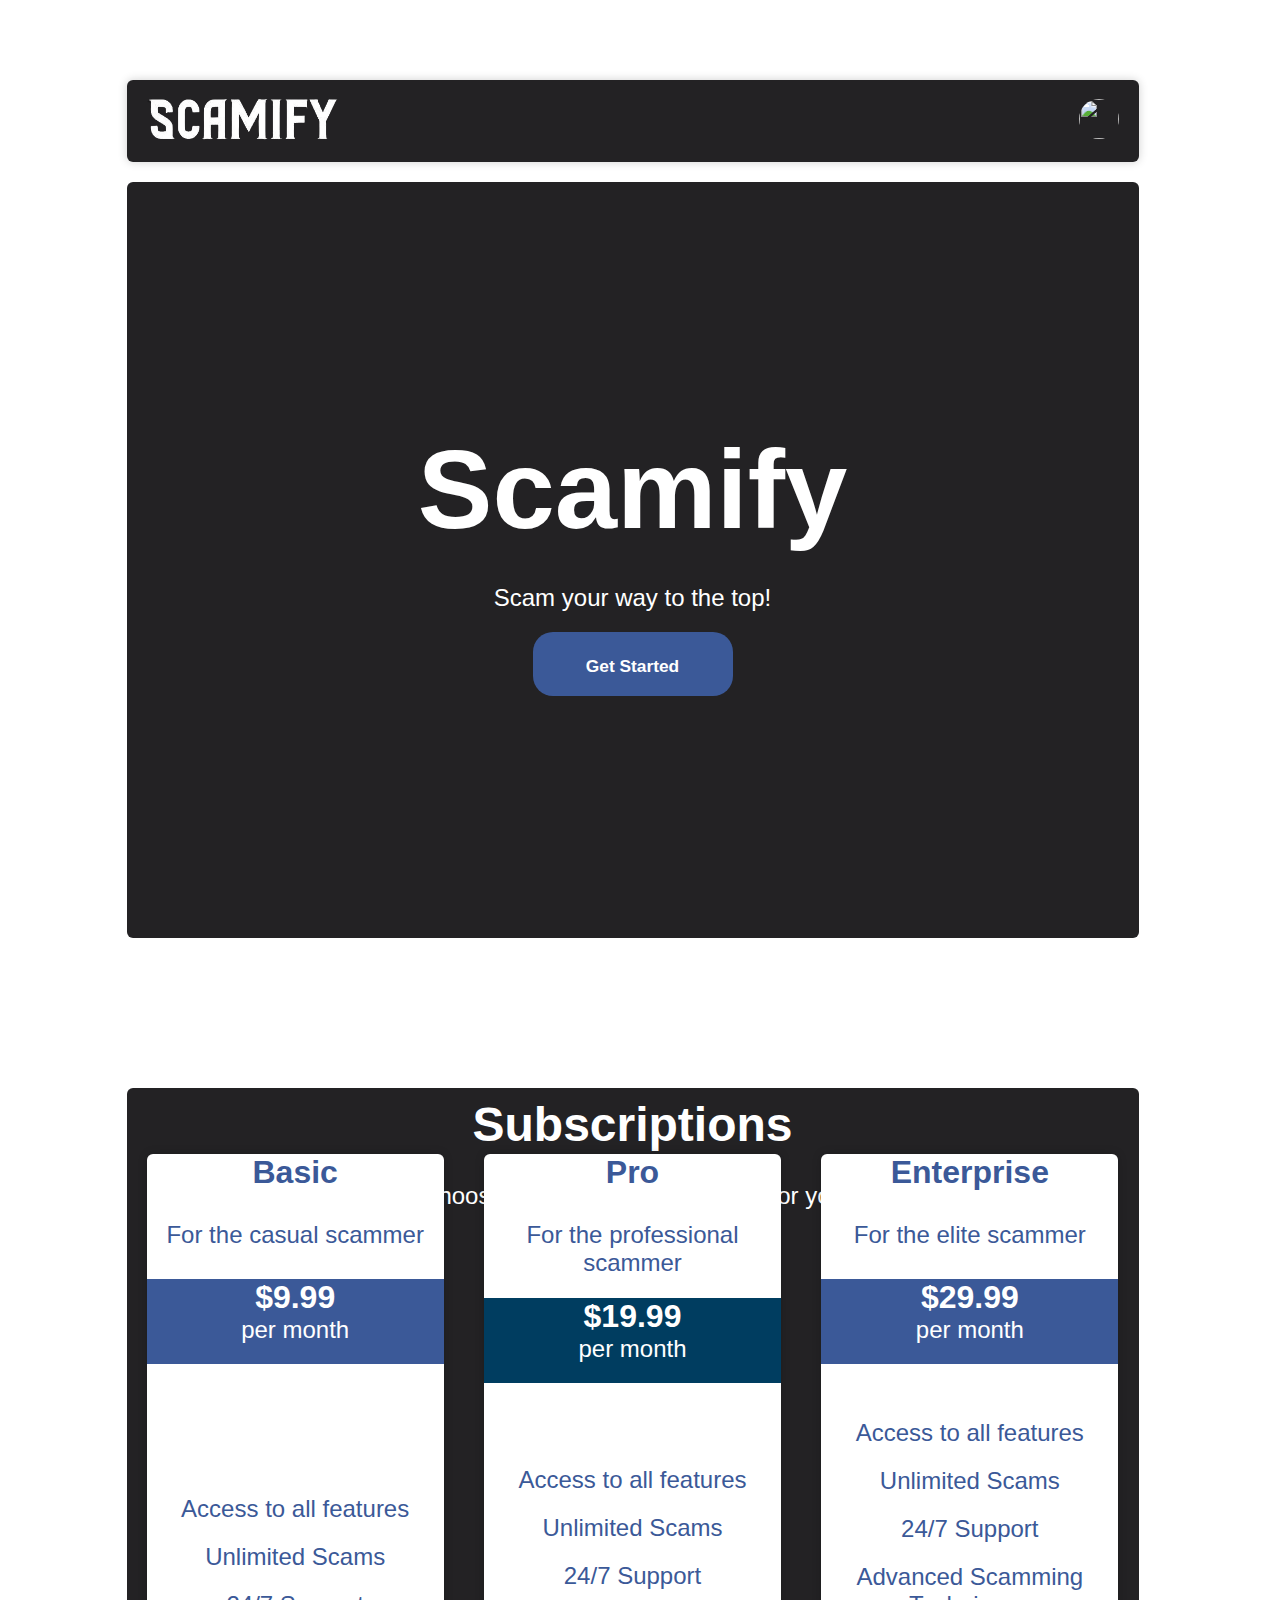
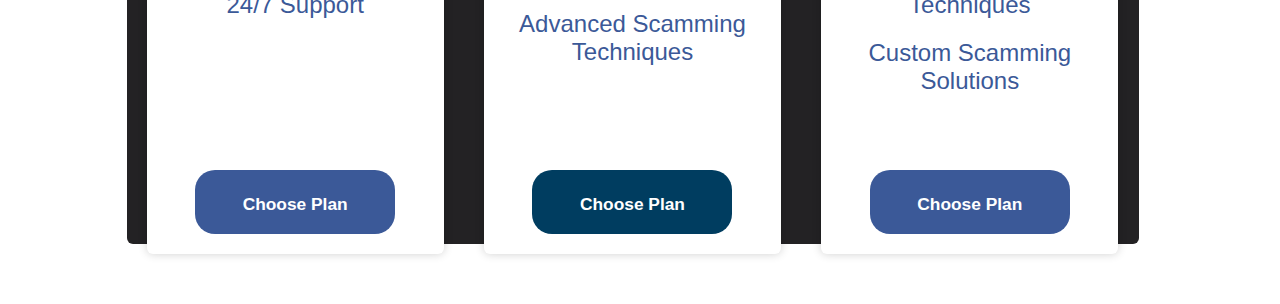
==== index.html @ c9628b24 "First commit" ====
<!DOCTYPE html>
<html lang="en">
    <head>
        <meta charset="UTF-8">
        <meta name="viewport" content="width=device-width, initial-scale=1.0">
        <link rel="stylesheet" href="style.css">
        <script src="script.js"></script>
        <title>Scamify</title>
    </head>
    <body>
        <section>
            <article>
                <nav>
                    <!-- START: Logo Container -->
                    <div class="logo">
                        <a href="#" class="icon-logo">
                            <img href="index.html" src="logo_size4.png" alt="logo">
                        </a>        
                    </div>
                    <!-- END: Logo Container -->
        
                    <!-- START: Dropdown Container -->
                    <div class="dropdown-container">
                        <details class="dropdown right">
                            <summary class="avatar">
                                <img src="https://gravatar.com/avatar/00000000000000000000000000000000?d=mp">
                            </summary>
                            <ul>
                                <!-- User details area w/ gray bg -->
                                <li>
                                    <p>
                                        <span class="block bold">Jane Doe</span>
                                        <span class="block italic">jane@example.com</span>
                                    </p>
                                </li>
                                <!-- Menu links -->
                                <li>
                                    <a href="#">
                                        <svg xmlns="http://www.w3.org/2000/svg" width="16" height="16" fill="currentColor" class="bi bi-person-circle" viewBox="0 0 16 16">
                                            <path d="M11 6a3 3 0 1 1-6 0 3 3 0 0 1 6 0"/>
                                            <path fill-rule="evenodd" d="M0 8a8 8 0 1 1 16 0A8 8 0 0 1 0 8m8-7a7 7 0 0 0-5.468 11.37C3.242 11.226 4.805 10 8 10s4.757 1.225 5.468 2.37A7 7 0 0 0 8 1"/>
                                        </svg>
                                        Account
                                    </a>
                                </li>
                                <li>
                                    <a href="#">
                                        <svg xmlns="http://www.w3.org/2000/svg" width="16" height="16" fill="currentColor" class="bi bi-gear" viewBox="0 0 16 16">
                                            <path d="M8 4.754a3.246 3.246 0 1 0 0 6.492 3.246 3.246 0 0 0 0-6.492M5.754 8a2.246 2.246 0 1 1 4.492 0 2.246 2.246 0 0 1-4.492 0"/>
                                            <path d="M9.796 1.343c-.527-1.79-3.065-1.79-3.592 0l-.094.319a.873.873 0 0 1-1.255.52l-.292-.16c-1.64-.892-3.433.902-2.54 2.541l.159.292a.873.873 0 0 1-.52 1.255l-.319.094c-1.79.527-1.79 3.065 0 3.592l.319.094a.873.873 0 0 1 .52 1.255l-.16.292c-.892 1.64.901 3.434 2.541 2.54l.292-.159a.873.873 0 0 1 1.255.52l.094.319c.527 1.79 3.065 1.79 3.592 0l.094-.319a.873.873 0 0 1 1.255-.52l.292.16c1.64.893 3.434-.902 2.54-2.541l-.159-.292a.873.873 0 0 1 .52-1.255l.319-.094c1.79-.527 1.79-3.065 0-3.592l-.319-.094a.873.873 0 0 1-.52-1.255l.16-.292c.893-1.64-.902-3.433-2.541-2.54l-.292.159a.873.873 0 0 1-1.255-.52zm-2.633.283c.246-.835 1.428-.835 1.674 0l.094.319a1.873 1.873 0 0 0 2.693 1.115l.291-.16c.764-.415 1.6.42 1.184 1.185l-.159.292a1.873 1.873 0 0 0 1.116 2.692l.318.094c.835.246.835 1.428 0 1.674l-.319.094a1.873 1.873 0 0 0-1.115 2.693l.16.291c.415.764-.42 1.6-1.185 1.184l-.291-.159a1.873 1.873 0 0 0-2.693 1.116l-.094.318c-.246.835-1.428.835-1.674 0l-.094-.319a1.873 1.873 0 0 0-2.692-1.115l-.292.16c-.764.415-1.6-.42-1.184-1.185l.159-.291A1.873 1.873 0 0 0 1.945 8.93l-.319-.094c-.835-.246-.835-1.428 0-1.674l.319-.094A1.873 1.873 0 0 0 3.06 4.377l-.16-.292c-.415-.764.42-1.6 1.185-1.184l.292.159a1.873 1.873 0 0 0 2.692-1.115z"/>
                                        </svg> 
                                        Settings
                                    </a>
                                </li>
                                <li>
                                    <a href="#">
                                        <svg xmlns="http://www.w3.org/2000/svg" width="16" height="16" fill="currentColor" class="bi bi-info-circle" viewBox="0 0 16 16">
                                            <path d="M8 15A7 7 0 1 1 8 1a7 7 0 0 1 0 14m0 1A8 8 0 1 0 8 0a8 8 0 0 0 0 16"/>
                                            <path d="m8.93 6.588-2.29.287-.082.38.45.083c.294.07.352.176.288.469l-.738 3.468c-.194.897.105 1.319.808 1.319.545 0 1.178-.252 1.465-.598l.088-.416c-.2.176-.492.246-.686.246-.275 0-.375-.193-.304-.533zM9 4.5a1 1 0 1 1-2 0 1 1 0 0 1 2 0"/>
                                        </svg> 
                                        Help
                                    </a>
                                </li>
                                <!-- Divider -->
                                <li class="divider"></li>
                                <li>
                                    <a href="#">
                                        <svg xmlns="http://www.w3.org/2000/svg" width="16" height="16" fill="currentColor" class="bi bi-box-arrow-right" viewBox="0 0 16 16">
                                            <path fill-rule="evenodd" d="M10 12.5a.5.5 0 0 1-.5.5h-8a.5.5 0 0 1-.5-.5v-9a.5.5 0 0 1 .5-.5h8a.5.5 0 0 1 .5.5v2a.5.5 0 0 0 1 0v-2A1.5 1.5 0 0 0 9.5 2h-8A1.5 1.5 0 0 0 0 3.5v9A1.5 1.5 0 0 0 1.5 14h8a1.5 1.5 0 0 0 1.5-1.5v-2a.5.5 0 0 0-1 0z"/>
                                            <path fill-rule="evenodd" d="M15.854 8.354a.5.5 0 0 0 0-.708l-3-3a.5.5 0 0 0-.708.708L14.293 7.5H5.5a.5.5 0 0 0 0 1h8.793l-2.147 2.146a.5.5 0 0 0 .708.708z"/>
                                        </svg> 
                                        Logout
                                    </a>
                                </li>
                            </ul>
                        </details>
                    </div>
                    <!-- END: Dropdown Container -->
                </nav>
            </article>
        </section>
        
        <!-- START: Hero Section -->
        <section class="hero">
            <div class="hero-title">
                <h1>Scamify</h1>
                <p>Scam your way to the top!</p>
                <div class="hero-button">
                    <a class="first-link" href="">Get Started</a>
                    <a href="#sub">Learn More</a>
                </div>
            </div>
        </section>
        <!-- END: Hero Section -->

        <!-- START: Subscriptions Section -->
        <section class="subscriptions" id="sub">
            <div class="subscription-title">
                <h2>Subscriptions</h2>
                <p>Choose the plan that works best for you</p>
            </div>
            <div class="subscription-cards">
                <div class="card">
                    <div class="card-title">
                        <h3>Basic</h3>
                        <p>For the casual scammer</p>
                    </div>
                    <div class="card-price basic">
                        <h4>$9.99</h4>
                        <p>per month</p>
                    </div>
                    <div class="card-features">
                        <ul>
                            <li>Access to all features</li>
                            <li>Unlimited Scams</li>
                            <li>24/7 Support</li>
                        </ul>
                    </div>
                    <div class="card-button basic">
                        <a href="">Choose Plan</a>
                    </div>
                </div>
                <div class="card">
                    <div class="card-title">
                        <h3>Pro</h3>
                        <p>For the professional scammer</p>
                    </div>
                    <div class="card-price pro">
                        <h4>$19.99</h4>
                        <p>per month</p>
                    </div>
                    <div class="card-features">
                        <ul>
                            <li>Access to all features</li>
                            <li>Unlimited Scams</li>
                            <li>24/7 Support</li>
                            <li>Advanced Scamming Techniques</li>
                        </ul>
                    </div>
                    <div class="card-button pro">
                        <a href="">Choose Plan</a>
                    </div>
                </div>
                <div class="card">
                    <div class="card-title">
                        <h3>Enterprise</h3>
                        <p>For the elite scammer</p>
                    </div>
                    <div class="card-price enterprise">
                        <h4>$29.99</h4>
                        <p>per month</p>
                    </div>
                    <div class="card-features">
                        <ul>
                            <li>Access to all features</li>
                            <li>Unlimited Scams</li>
                            <li>24/7 Support</li>
                            <li>Advanced Scamming Techniques</li>
                            <li>Custom Scamming Solutions</li>
                        </ul>
                    </div>
                    <div class="card-button enterprise">
                        <a href="">Choose Plan</a>
                    </div>
                </div>
            </div>
        </section>
        <!-- END: Subscriptions Section -->

        <!-- Go to Top Button -->
        <div id="goTopBtn" class="go-top-button" onclick="scrollToTop()">▲</div>
    </body>
</html>
---- style.css ----
* {
    box-sizing: border-box;
    scroll-behavior: smooth;
  }
  
  html {
    scrollbar-gutter: stable;
  }
  
  body {
    font-family: -apple-system, BlinkMacSystemFont, "Segoe UI", Roboto, Oxygen-Sans, Ubuntu, Cantarell, "Helvetica Neue", sans-serif;
    padding: 60px 0;
    margin: 0;
    font-size: 13pt;
    scrollbar-gutter: stable;
  }
  
  a {
    text-decoration: none;
    color: #3b5998;
    cursor: pointer;
  }
  
  section {
    width: 80%;
    margin: 0 auto;
  }
  
  section blockquote {
    padding: 10px 15px;
    border-radius: 6px;
    background: #f2f2f2;
    margin: 0 0 20px 0;
    width: 100%;
    border-left: 5px solid #3b5998;
  }
  
  section article {
    box-shadow: 0 0 10px #00000030;
    border-radius: 6px;
    margin: 20px 0;
  }
  
  nav {
    background: #232224;
    display: flex;
    align-items: center;
    justify-content: space-between;
    border-radius: 6px;
  }
  
  nav .logo {
    display: flex;
    align-items: center;
  }
  
  nav .logo a {
    text-decoration: none;
    color: #fff;
    padding: 10px 15px;
  }
  
  nav .logo a.icon-logo {
    font-size: 1.5rem;
    line-height: 1;
    color: #3b5998;
  }

  nav .logo a.icon-logo img {
    width: 202px;
    height: 58px;
  }
  
  .block {
    display: block;
  }
  
  .bold {
    font-weight: bold;
  }
  
  .italic {
    font-style: italic;
  }
  
  .dropdown-container {
    display: inline-block;
    padding: 10px;
    margin-right: 10px;
  }
  
  .dropdown-container .dropdown {
    position: relative;
  }
  
  .dropdown-container .dropdown[open] .with-down-arrow::after {
    content: "\e5c7";
  }
  
  .dropdown-container .dropdown[open] summary {
    background: #ffffff10;
  }
  
  .dropdown-container .dropdown summary {
    list-style: none;
    display: inline-block;
    cursor: pointer;
    border-radius: 6px;
  }
  
  .dropdown-container .dropdown summary.avatar {
    border-radius: 50px;
  }
  
  .dropdown-container .dropdown summary.avatar img {
    width: 40px;
    height: 40px;
    border-radius: 50px;
    display: inline-block;
    margin: 0;
  }
  
  .dropdown-container .dropdown summary.with-down-arrow {
    display: inline-flex;
    padding: 5px;
    align-items: center;
    color: #fff;
    line-height: 1;
  }
  
  .dropdown-container .dropdown summary.with-down-arrow::after {
    content: "\e5c5";
    font-family: "Material Symbols Outlined";
    font-weight: normal;
    font-style: normal;
    font-size: 1.5rem;
    line-height: 1;
    letter-spacing: normal;
    text-transform: none;
    display: inline-block;
    white-space: nowrap;
    word-wrap: normal;
    direction: ltr;
    -webkit-font-smoothing: antialiased;
  }
  
  .dropdown-container .dropdown.left ul {
    left: 0;
  }
  
  .dropdown-container .dropdown.right ul {
    right: 0;
  }
  
  .dropdown-container .dropdown ul {
    padding: 0;
    margin: 0;
    box-shadow: 0 0 10px #00000030;
    min-width: max-content;
    position: absolute;
    top: 100%;
    border-radius: 10px;
    background-color: #fff;
    z-index: 2;
  }
  
  .dropdown-container .dropdown ul li {
    list-style-type: none;
    display: block;
  }
  
  .dropdown-container .dropdown ul li:first-of-type {
    border: none;
    background-color: #f2f2f2;
  }
  
  .dropdown-container .dropdown ul li p {
    padding: 10px 15px;
    margin: 0;
  }
  
  .dropdown-container .dropdown ul li a {
    display: flex;
    align-items: center;
    justify-content: flex-start;
    padding: 10px 15px;
    text-decoration: none;
    line-height: 1;
    color: #333;
  }
  
  .dropdown-container .dropdown ul li a:hover {
    color: #3b5998;
  }
  
  .dropdown-container .dropdown ul li:first-of-type {
    border-radius: 10px 10px 0 0;
  }
  
  .dropdown-container .dropdown ul li:last-of-type {
    border-radius: 0 0 10px 10px;
  }
  
  .dropdown-container .dropdown ul li.divider {
    border: none;
    border-bottom: 1px solid #333;
  }
  
  .dropdown-container .dropdown ul li.divider ~ li {
    border: none;
  }
  
  .dropdown-container .dropdown ul li a svg {
    margin-right: 5px;
  }

  section.hero {
    width: 80%;
    height: 84vh;
    text-align: center;
    margin-bottom: 150px;
    background-color: #232224;
    border-radius: 6px;
  }

  section.hero div.hero-title {
    display: flex;
    flex-direction: column;
    justify-content: center;
    align-items: center;
    height: 100%;
  }

  section.hero div.hero-title h1 {
    font-size: 7rem;
    color: #fff;
    margin: 0 0 30px 0;
    padding: 0;
  }

  section.hero div.hero-title p {
    font-size: 1.5rem;
    color: #fff;
    margin: 0 0 20px 0;
    padding: 0;
  }

  section.hero div.hero-button {
    height: 64px;
    font: normal normal 700 1em/4em Arial,sans-serif;
    overflow: hidden;
    width: 200px;
    background-color: #3b5998;
    border-radius: 20px;
  }

  section.hero div.hero-button:hover {
    background-color: #003D60;
  }

  section.hero div.hero-button a {
    color: white;
    text-decoration: none;
    text-align: center;
    display: block;
  }

  section.hero div.hero-button a:hover {
    text-decoration: none;
  }

  section.hero div.hero-button .first-link {
    margin-top: 0em;
  }

  section.hero div.hero-button, .first-link {
    -webkit-transition: 0.3s;
    -moz-transition: 0.3s;
    -ms-transition: 0.3s;
    -o-transition: 0.3s;
    transition: 0.3s;
  }

  section.hero div.hero-button:hover .first-link {
    margin-top: -4em;
  }

  section.subscriptions {
    width: 80%;
    height: 84vh;
    text-align: center;
    background-color: #232224;
    border-radius: 6px;
  }

  section.subscriptions div.subscription-title {
    display: flex;
    flex-direction: column;
    justify-content: center;
    align-items: center;
    height: 20%;
  }

  section.subscriptions div.subscription-title h2 {
    font-size: 3rem;
    color: #fff;
    margin: 0 0 30px 0;
    padding: 0;
  }

  section.subscriptions div.subscription-title p {
    font-size: 1.5rem;
    color: #fff;
    margin: 0 0 20px 0;
    padding: 0;
  }

  section.subscriptions div.subscription-cards {
    display: flex;
    justify-content: space-around;
    align-items: center;
    margin: 0 auto;
    height: 70%;
  }

  section.subscriptions div.subscription-cards div.card {
    display: flex;
    flex-direction: column;
    justify-content: space-between;
    align-items: center;
    width: 300px;
    height: 700px;
    background-color: #fff;
    border-radius: 6px;
    margin: 0 20px;
    box-shadow: 0 0 10px #00000030;
  }

  section.subscriptions div.subscription-cards div.card div.card-title {
    display: flex;
    flex-direction: column;
    justify-content: center;
    align-items: center;
  }

  section.subscriptions div.subscription-cards div.card div.card-title h3 {
    font-size: 2rem;
    color: #3b5998;
    margin: 0 0 30px 0;
    padding: 0;
  }

  section.subscriptions div.subscription-cards div.card div.card-title p {
    font-size: 1.5rem;
    color: #3b5998;
    margin: 0 0 20px 0;
    padding: 0;
  }

  section.subscriptions div.subscription-cards div.card div.card-price {
    display: flex;
    flex-direction: column;
    justify-content: center;
    align-items: center;
    width: 100%;
  }

  section.subscriptions div.subscription-cards div.card div.card-price h4 {
    font-size: 2rem;
    color: #fff;
    margin: 0;
    padding: 0;
  }

  section.subscriptions div.subscription-cards div.card div.card-price p {
    font-size: 1.5rem;
    color: #fff;
    margin: 0 0 20px 0;
    padding: 0;
  }

  section.subscriptions div.subscription-cards div.card div.card-features {
    display: flex;
    flex-direction: column;
    justify-content: center;
    align-items: center;
    height: 55%;
  }

  section.subscriptions div.subscription-cards div.card div.card-features ul {
    list-style: none;
    padding: 0;
    margin: 0;
  }

  section.subscriptions div.subscription-cards div.card div.card-features ul li {
    font-size: 1.5rem;
    color: #3b5998;
    margin: 0 0 20px 0;
    padding: 0;
  }

  section.subscriptions div.subscription-cards div.card div.card-button {
    height: 64px;
    font: normal normal 700 1em/4em Arial,sans-serif;
    overflow: hidden;
    width: 200px;
    background-color: #3b5998;
    border-radius: 20px;
    margin-bottom: 20px;
    transition: 0.3s;
  }

  section.subscriptions div.subscription-cards div.card div.basic {
    background-color: #3b5998;
  }

  section.subscriptions div.subscription-cards div.card div.pro {
    background-color: #003D60;
  }

  section.subscriptions div.subscription-cards div.card div.enterprise {
    background-color: #3b5998;
  }

  section.subscriptions div.subscription-cards div.card div.card-button:hover, div.basic {
    background-color: #003D60;
  }

  section.subscriptions div.subscription-cards div.card div.card-button:hover, div.pro {
    background-color: #3b5998;
  }

  section.subscriptions div.subscription-cards div.card div.card-button:hover, div.enterprise {
    background-color: #003D60;
  }

  section.subscriptions div.subscription-cards div.card div.card-button a {
    color: white;
    text-decoration: none;
    text-align: center;
    display: block;
  }
  
  .go-top-button {
    display: block; /* Show the button as a block element */
    position: fixed; /* Fixed/sticky position */
    bottom: 20px; /* Place the button at the bottom of the page */
    right: 30px; /* Place the button 30px from the right */
    z-index: 99; /* Make sure it does not overlap */
    width: 54px; /* Set a specific width */
    border: none; /* Remove borders */
    outline: none; /* Remove outline */
    background-color: #3b5998; /* Set a background color */
    color: white; /* Text color */
    cursor: pointer; /* Add a mouse pointer on hover */
    padding: 15px; /* Some padding */
    border-radius: 10px; /* Rounded corners */
    font-size: 18px; /* Increase font size */
    text-align: center; /* Center text */
    opacity: 0; /* Initially invisible */
    transition: opacity 0.5s, visibility 0.5s; /* Smooth transition for visibility and opacity */
    visibility: hidden; /* Initially hidden */
  }
  
  .go-top-button.show {
    opacity: 1; /* Fully visible */
    visibility: visible; /* Ensure the button is visible */
  }
  
  .go-top-button:hover {
    background-color: #555; /* Add a dark-grey background on hover */
  }
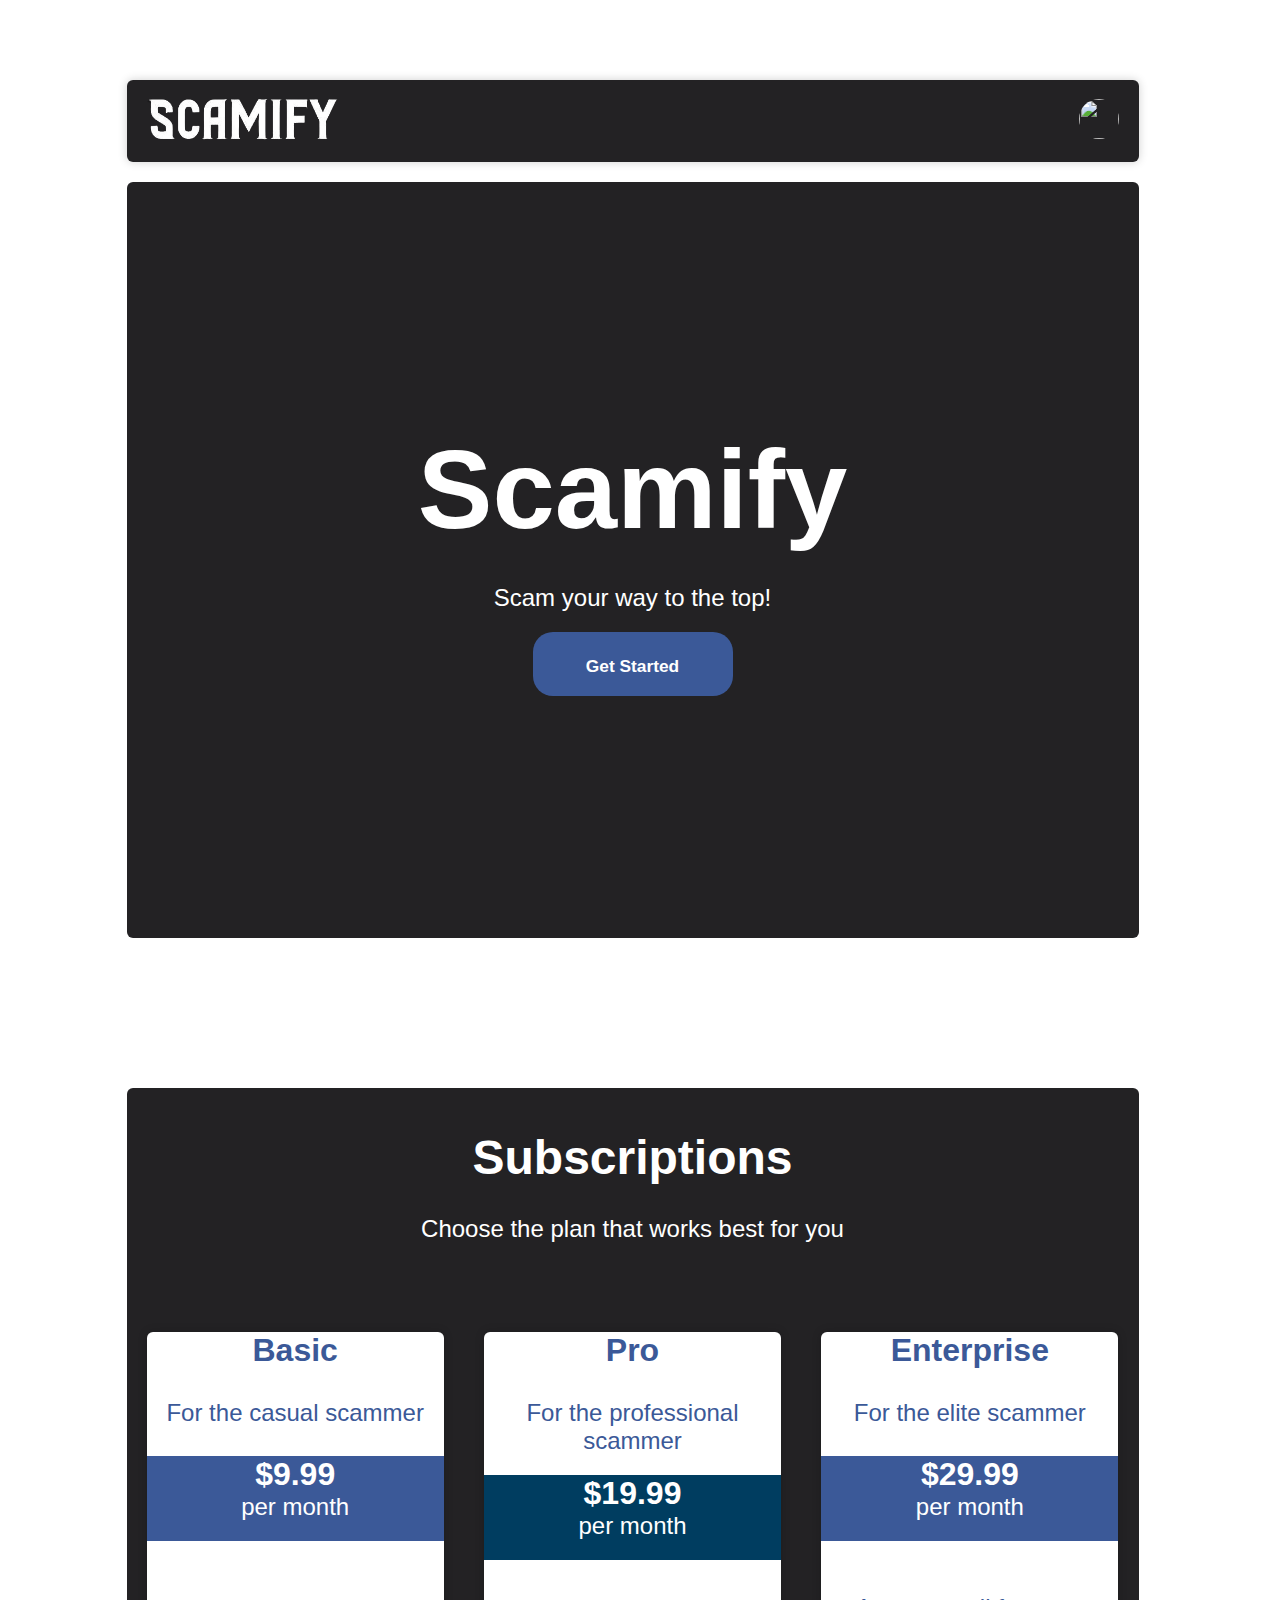
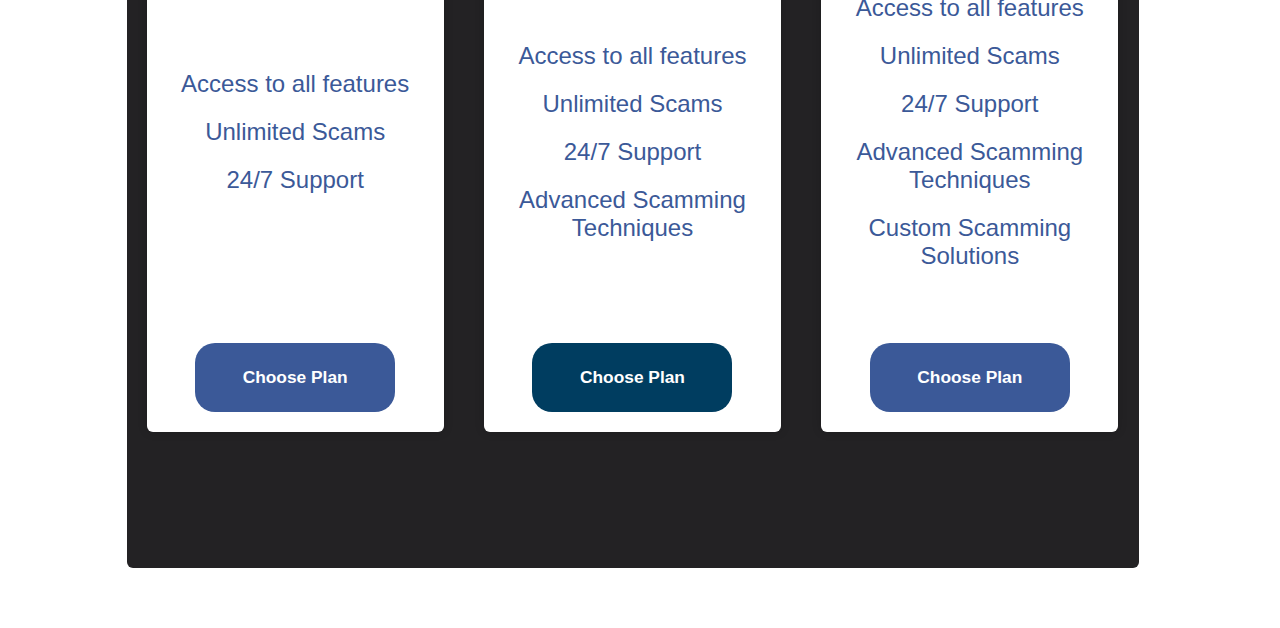
==== commit b4138da7: "Redirections" ====
--- a/index.html
+++ b/index.html
@@ -1,174 +1,220 @@
 <!DOCTYPE html>
 <html lang="en">
-    <head>
-        <meta charset="UTF-8">
-        <meta name="viewport" content="width=device-width, initial-scale=1.0">
-        <link rel="stylesheet" href="style.css">
-        <script src="script.js"></script>
-        <title>Scamify</title>
-    </head>
-    <body>
-        <section>
-            <article>
-                <nav>
-                    <!-- START: Logo Container -->
-                    <div class="logo">
-                        <a href="#" class="icon-logo">
-                            <img href="index.html" src="logo_size4.png" alt="logo">
-                        </a>        
-                    </div>
-                    <!-- END: Logo Container -->
-        
-                    <!-- START: Dropdown Container -->
-                    <div class="dropdown-container">
-                        <details class="dropdown right">
-                            <summary class="avatar">
-                                <img src="https://gravatar.com/avatar/00000000000000000000000000000000?d=mp">
-                            </summary>
-                            <ul>
-                                <!-- User details area w/ gray bg -->
-                                <li>
-                                    <p>
-                                        <span class="block bold">Jane Doe</span>
-                                        <span class="block italic">jane@example.com</span>
-                                    </p>
-                                </li>
-                                <!-- Menu links -->
-                                <li>
-                                    <a href="#">
-                                        <svg xmlns="http://www.w3.org/2000/svg" width="16" height="16" fill="currentColor" class="bi bi-person-circle" viewBox="0 0 16 16">
-                                            <path d="M11 6a3 3 0 1 1-6 0 3 3 0 0 1 6 0"/>
-                                            <path fill-rule="evenodd" d="M0 8a8 8 0 1 1 16 0A8 8 0 0 1 0 8m8-7a7 7 0 0 0-5.468 11.37C3.242 11.226 4.805 10 8 10s4.757 1.225 5.468 2.37A7 7 0 0 0 8 1"/>
-                                        </svg>
-                                        Account
-                                    </a>
-                                </li>
-                                <li>
-                                    <a href="#">
-                                        <svg xmlns="http://www.w3.org/2000/svg" width="16" height="16" fill="currentColor" class="bi bi-gear" viewBox="0 0 16 16">
-                                            <path d="M8 4.754a3.246 3.246 0 1 0 0 6.492 3.246 3.246 0 0 0 0-6.492M5.754 8a2.246 2.246 0 1 1 4.492 0 2.246 2.246 0 0 1-4.492 0"/>
-                                            <path d="M9.796 1.343c-.527-1.79-3.065-1.79-3.592 0l-.094.319a.873.873 0 0 1-1.255.52l-.292-.16c-1.64-.892-3.433.902-2.54 2.541l.159.292a.873.873 0 0 1-.52 1.255l-.319.094c-1.79.527-1.79 3.065 0 3.592l.319.094a.873.873 0 0 1 .52 1.255l-.16.292c-.892 1.64.901 3.434 2.541 2.54l.292-.159a.873.873 0 0 1 1.255.52l.094.319c.527 1.79 3.065 1.79 3.592 0l.094-.319a.873.873 0 0 1 1.255-.52l.292.16c1.64.893 3.434-.902 2.54-2.541l-.159-.292a.873.873 0 0 1 .52-1.255l.319-.094c1.79-.527 1.79-3.065 0-3.592l-.319-.094a.873.873 0 0 1-.52-1.255l.16-.292c.893-1.64-.902-3.433-2.541-2.54l-.292.159a.873.873 0 0 1-1.255-.52zm-2.633.283c.246-.835 1.428-.835 1.674 0l.094.319a1.873 1.873 0 0 0 2.693 1.115l.291-.16c.764-.415 1.6.42 1.184 1.185l-.159.292a1.873 1.873 0 0 0 1.116 2.692l.318.094c.835.246.835 1.428 0 1.674l-.319.094a1.873 1.873 0 0 0-1.115 2.693l.16.291c.415.764-.42 1.6-1.185 1.184l-.291-.159a1.873 1.873 0 0 0-2.693 1.116l-.094.318c-.246.835-1.428.835-1.674 0l-.094-.319a1.873 1.873 0 0 0-2.692-1.115l-.292.16c-.764.415-1.6-.42-1.184-1.185l.159-.291A1.873 1.873 0 0 0 1.945 8.93l-.319-.094c-.835-.246-.835-1.428 0-1.674l.319-.094A1.873 1.873 0 0 0 3.06 4.377l-.16-.292c-.415-.764.42-1.6 1.185-1.184l.292.159a1.873 1.873 0 0 0 2.692-1.115z"/>
-                                        </svg> 
-                                        Settings
-                                    </a>
-                                </li>
-                                <li>
-                                    <a href="#">
-                                        <svg xmlns="http://www.w3.org/2000/svg" width="16" height="16" fill="currentColor" class="bi bi-info-circle" viewBox="0 0 16 16">
-                                            <path d="M8 15A7 7 0 1 1 8 1a7 7 0 0 1 0 14m0 1A8 8 0 1 0 8 0a8 8 0 0 0 0 16"/>
-                                            <path d="m8.93 6.588-2.29.287-.082.38.45.083c.294.07.352.176.288.469l-.738 3.468c-.194.897.105 1.319.808 1.319.545 0 1.178-.252 1.465-.598l.088-.416c-.2.176-.492.246-.686.246-.275 0-.375-.193-.304-.533zM9 4.5a1 1 0 1 1-2 0 1 1 0 0 1 2 0"/>
-                                        </svg> 
-                                        Help
-                                    </a>
-                                </li>
-                                <!-- Divider -->
-                                <li class="divider"></li>
-                                <li>
-                                    <a href="#">
-                                        <svg xmlns="http://www.w3.org/2000/svg" width="16" height="16" fill="currentColor" class="bi bi-box-arrow-right" viewBox="0 0 16 16">
-                                            <path fill-rule="evenodd" d="M10 12.5a.5.5 0 0 1-.5.5h-8a.5.5 0 0 1-.5-.5v-9a.5.5 0 0 1 .5-.5h8a.5.5 0 0 1 .5.5v2a.5.5 0 0 0 1 0v-2A1.5 1.5 0 0 0 9.5 2h-8A1.5 1.5 0 0 0 0 3.5v9A1.5 1.5 0 0 0 1.5 14h8a1.5 1.5 0 0 0 1.5-1.5v-2a.5.5 0 0 0-1 0z"/>
-                                            <path fill-rule="evenodd" d="M15.854 8.354a.5.5 0 0 0 0-.708l-3-3a.5.5 0 0 0-.708.708L14.293 7.5H5.5a.5.5 0 0 0 0 1h8.793l-2.147 2.146a.5.5 0 0 0 .708.708z"/>
-                                        </svg> 
-                                        Logout
-                                    </a>
-                                </li>
-                            </ul>
-                        </details>
-                    </div>
-                    <!-- END: Dropdown Container -->
-                </nav>
-            </article>
-        </section>
-        
-        <!-- START: Hero Section -->
-        <section class="hero">
-            <div class="hero-title">
-                <h1>Scamify</h1>
-                <p>Scam your way to the top!</p>
-                <div class="hero-button">
-                    <a class="first-link" href="">Get Started</a>
-                    <a href="#sub">Learn More</a>
-                </div>
-            </div>
-        </section>
-        <!-- END: Hero Section -->
-
-        <!-- START: Subscriptions Section -->
-        <section class="subscriptions" id="sub">
-            <div class="subscription-title">
-                <h2>Subscriptions</h2>
-                <p>Choose the plan that works best for you</p>
-            </div>
-            <div class="subscription-cards">
-                <div class="card">
-                    <div class="card-title">
-                        <h3>Basic</h3>
-                        <p>For the casual scammer</p>
-                    </div>
-                    <div class="card-price basic">
-                        <h4>$9.99</h4>
-                        <p>per month</p>
-                    </div>
-                    <div class="card-features">
-                        <ul>
-                            <li>Access to all features</li>
-                            <li>Unlimited Scams</li>
-                            <li>24/7 Support</li>
-                        </ul>
-                    </div>
-                    <div class="card-button basic">
-                        <a href="">Choose Plan</a>
-                    </div>
-                </div>
-                <div class="card">
-                    <div class="card-title">
-                        <h3>Pro</h3>
-                        <p>For the professional scammer</p>
-                    </div>
-                    <div class="card-price pro">
-                        <h4>$19.99</h4>
-                        <p>per month</p>
-                    </div>
-                    <div class="card-features">
-                        <ul>
-                            <li>Access to all features</li>
-                            <li>Unlimited Scams</li>
-                            <li>24/7 Support</li>
-                            <li>Advanced Scamming Techniques</li>
-                        </ul>
-                    </div>
-                    <div class="card-button pro">
-                        <a href="">Choose Plan</a>
-                    </div>
-                </div>
-                <div class="card">
-                    <div class="card-title">
-                        <h3>Enterprise</h3>
-                        <p>For the elite scammer</p>
-                    </div>
-                    <div class="card-price enterprise">
-                        <h4>$29.99</h4>
-                        <p>per month</p>
-                    </div>
-                    <div class="card-features">
-                        <ul>
-                            <li>Access to all features</li>
-                            <li>Unlimited Scams</li>
-                            <li>24/7 Support</li>
-                            <li>Advanced Scamming Techniques</li>
-                            <li>Custom Scamming Solutions</li>
-                        </ul>
-                    </div>
-                    <div class="card-button enterprise">
-                        <a href="">Choose Plan</a>
-                    </div>
-                </div>
-            </div>
-        </section>
-        <!-- END: Subscriptions Section -->
-
-        <!-- Go to Top Button -->
-        <div id="goTopBtn" class="go-top-button" onclick="scrollToTop()">▲</div>
-    </body>
+  <head>
+    <meta charset="UTF-8" />
+    <meta name="viewport" content="width=device-width, initial-scale=1.0" />
+    <link rel="stylesheet" href="style.css" />
+    <script src="script.js"></script>
+    <title>Scamify</title>
+  </head>
+  <body>
+    <section>
+      <article>
+        <nav>
+          <!-- START: Logo Container -->
+          <div class="logo">
+            <a href="#" class="icon-logo">
+              <img href="index.html" src="logo_size4.png" alt="logo" />
+            </a>
+          </div>
+          <!-- END: Logo Container -->
+
+          <!-- START: Dropdown Container -->
+          <div class="dropdown-container">
+            <details class="dropdown right">
+              <summary class="avatar">
+                <img
+                  src="https://gravatar.com/avatar/00000000000000000000000000000000?d=mp"
+                />
+              </summary>
+              <ul>
+                <!-- User details area w/ gray bg -->
+                <li>
+                  <p>
+                    <span class="block bold">Jane Doe</span>
+                    <span class="block italic">jane@example.com</span>
+                  </p>
+                </li>
+                <!-- Menu links -->
+                <li>
+                  <a href="../account.html">
+                    <svg
+                      xmlns="http://www.w3.org/2000/svg"
+                      width="16"
+                      height="16"
+                      fill="currentColor"
+                      class="bi bi-person-circle"
+                      viewBox="0 0 16 16"
+                    >
+                      <path d="M11 6a3 3 0 1 1-6 0 3 3 0 0 1 6 0" />
+                      <path
+                        fill-rule="evenodd"
+                        d="M0 8a8 8 0 1 1 16 0A8 8 0 0 1 0 8m8-7a7 7 0 0 0-5.468 11.37C3.242 11.226 4.805 10 8 10s4.757 1.225 5.468 2.37A7 7 0 0 0 8 1"
+                      />
+                    </svg>
+                    Account
+                  </a>
+                </li>
+                <li>
+                  <a href="#">
+                    <svg
+                      xmlns="http://www.w3.org/2000/svg"
+                      width="16"
+                      height="16"
+                      fill="currentColor"
+                      class="bi bi-gear"
+                      viewBox="0 0 16 16"
+                    >
+                      <path
+                        d="M8 4.754a3.246 3.246 0 1 0 0 6.492 3.246 3.246 0 0 0 0-6.492M5.754 8a2.246 2.246 0 1 1 4.492 0 2.246 2.246 0 0 1-4.492 0"
+                      />
+                      <path
+                        d="M9.796 1.343c-.527-1.79-3.065-1.79-3.592 0l-.094.319a.873.873 0 0 1-1.255.52l-.292-.16c-1.64-.892-3.433.902-2.54 2.541l.159.292a.873.873 0 0 1-.52 1.255l-.319.094c-1.79.527-1.79 3.065 0 3.592l.319.094a.873.873 0 0 1 .52 1.255l-.16.292c-.892 1.64.901 3.434 2.541 2.54l.292-.159a.873.873 0 0 1 1.255.52l.094.319c.527 1.79 3.065 1.79 3.592 0l.094-.319a.873.873 0 0 1 1.255-.52l.292.16c1.64.893 3.434-.902 2.54-2.541l-.159-.292a.873.873 0 0 1 .52-1.255l.319-.094c1.79-.527 1.79-3.065 0-3.592l-.319-.094a.873.873 0 0 1-.52-1.255l.16-.292c.893-1.64-.902-3.433-2.541-2.54l-.292.159a.873.873 0 0 1-1.255-.52zm-2.633.283c.246-.835 1.428-.835 1.674 0l.094.319a1.873 1.873 0 0 0 2.693 1.115l.291-.16c.764-.415 1.6.42 1.184 1.185l-.159.292a1.873 1.873 0 0 0 1.116 2.692l.318.094c.835.246.835 1.428 0 1.674l-.319.094a1.873 1.873 0 0 0-1.115 2.693l.16.291c.415.764-.42 1.6-1.185 1.184l-.291-.159a1.873 1.873 0 0 0-2.693 1.116l-.094.318c-.246.835-1.428.835-1.674 0l-.094-.319a1.873 1.873 0 0 0-2.692-1.115l-.292.16c-.764.415-1.6-.42-1.184-1.185l.159-.291A1.873 1.873 0 0 0 1.945 8.93l-.319-.094c-.835-.246-.835-1.428 0-1.674l.319-.094A1.873 1.873 0 0 0 3.06 4.377l-.16-.292c-.415-.764.42-1.6 1.185-1.184l.292.159a1.873 1.873 0 0 0 2.692-1.115z"
+                      />
+                    </svg>
+                    Settings
+                  </a>
+                </li>
+                <li>
+                  <a href="#">
+                    <svg
+                      xmlns="http://www.w3.org/2000/svg"
+                      width="16"
+                      height="16"
+                      fill="currentColor"
+                      class="bi bi-info-circle"
+                      viewBox="0 0 16 16"
+                    >
+                      <path
+                        d="M8 15A7 7 0 1 1 8 1a7 7 0 0 1 0 14m0 1A8 8 0 1 0 8 0a8 8 0 0 0 0 16"
+                      />
+                      <path
+                        d="m8.93 6.588-2.29.287-.082.38.45.083c.294.07.352.176.288.469l-.738 3.468c-.194.897.105 1.319.808 1.319.545 0 1.178-.252 1.465-.598l.088-.416c-.2.176-.492.246-.686.246-.275 0-.375-.193-.304-.533zM9 4.5a1 1 0 1 1-2 0 1 1 0 0 1 2 0"
+                      />
+                    </svg>
+                    Help
+                  </a>
+                </li>
+                <!-- Divider -->
+                <li class="divider"></li>
+                <li>
+                  <a href="#">
+                    <svg
+                      xmlns="http://www.w3.org/2000/svg"
+                      width="16"
+                      height="16"
+                      fill="currentColor"
+                      class="bi bi-box-arrow-right"
+                      viewBox="0 0 16 16"
+                    >
+                      <path
+                        fill-rule="evenodd"
+                        d="M10 12.5a.5.5 0 0 1-.5.5h-8a.5.5 0 0 1-.5-.5v-9a.5.5 0 0 1 .5-.5h8a.5.5 0 0 1 .5.5v2a.5.5 0 0 0 1 0v-2A1.5 1.5 0 0 0 9.5 2h-8A1.5 1.5 0 0 0 0 3.5v9A1.5 1.5 0 0 0 1.5 14h8a1.5 1.5 0 0 0 1.5-1.5v-2a.5.5 0 0 0-1 0z"
+                      />
+                      <path
+                        fill-rule="evenodd"
+                        d="M15.854 8.354a.5.5 0 0 0 0-.708l-3-3a.5.5 0 0 0-.708.708L14.293 7.5H5.5a.5.5 0 0 0 0 1h8.793l-2.147 2.146a.5.5 0 0 0 .708.708z"
+                      />
+                    </svg>
+                    Logout
+                  </a>
+                </li>
+              </ul>
+            </details>
+          </div>
+          <!-- END: Dropdown Container -->
+        </nav>
+      </article>
+    </section>
+
+    <!-- START: Hero Section -->
+    <section class="hero">
+      <div class="hero-title">
+        <h1>Scamify</h1>
+        <p>Scam your way to the top!</p>
+        <div class="hero-button">
+          <a class="first-link" href="">Get Started</a>
+          <a href="#sub">Learn More</a>
+        </div>
+      </div>
+    </section>
+    <!-- END: Hero Section -->
+
+    <!-- START: Subscriptions Section -->
+    <section class="subscriptions" id="sub">
+      <div class="subscription-title">
+        <h2>Subscriptions</h2>
+        <p>Choose the plan that works best for you</p>
+      </div>
+      <div class="subscription-cards">
+        <div class="card">
+          <div class="card-title">
+            <h3>Basic</h3>
+            <p>For the casual scammer</p>
+          </div>
+          <div class="card-price basic">
+            <h4>$9.99</h4>
+            <p>per month</p>
+          </div>
+          <div class="card-features">
+            <ul>
+              <li>Access to all features</li>
+              <li>Unlimited Scams</li>
+              <li>24/7 Support</li>
+            </ul>
+          </div>
+          <div class="card-button basic">
+            <a href="../PaimentLoading.html">Choose Plan</a>
+          </div>
+        </div>
+        <div class="card">
+          <div class="card-title">
+            <h3>Pro</h3>
+            <p>For the professional scammer</p>
+          </div>
+          <div class="card-price pro">
+            <h4>$19.99</h4>
+            <p>per month</p>
+          </div>
+          <div class="card-features">
+            <ul>
+              <li>Access to all features</li>
+              <li>Unlimited Scams</li>
+              <li>24/7 Support</li>
+              <li>Advanced Scamming Techniques</li>
+            </ul>
+          </div>
+          <div class="card-button pro">
+            <a href="../PaimentLoading.html">Choose Plan</a>
+          </div>
+        </div>
+        <div class="card">
+          <div class="card-title">
+            <h3>Enterprise</h3>
+            <p>For the elite scammer</p>
+          </div>
+          <div class="card-price enterprise">
+            <h4>$29.99</h4>
+            <p>per month</p>
+          </div>
+          <div class="card-features">
+            <ul>
+              <li>Access to all features</li>
+              <li>Unlimited Scams</li>
+              <li>24/7 Support</li>
+              <li>Advanced Scamming Techniques</li>
+              <li>Custom Scamming Solutions</li>
+            </ul>
+          </div>
+          <div class="card-button enterprise">
+            <a href="../PaimentLoading.html">Choose Plan</a>
+          </div>
+        </div>
+      </div>
+    </section>
+    <!-- END: Subscriptions Section -->
+
+    <!-- Go to Top Button -->
+    <div id="goTopBtn" class="go-top-button" onclick="scrollToTop()">▲</div>
+  </body>
 </html>
-
--- a/style.css
+++ b/style.css
@@ -223,7 +223,16 @@
     border-radius: 6px;
   }
 
-  section.hero div.hero-title {
+  section.hero_account {
+    width: 80%;
+    height: 200vh;
+    text-align: center;
+    margin-bottom: 150px;
+    background-color: #232224;
+    border-radius: 6px;
+  }
+
+  .hero-title {
     display: flex;
     flex-direction: column;
     justify-content: center;
@@ -231,21 +240,29 @@
     height: 100%;
   }
 
-  section.hero div.hero-title h1 {
+  .hero-title_account {
+    display: flex;
+    flex-direction: column;
+    justify-content: center;
+    align-items: center;
+    height: 20%;
+  }
+
+  .hero-title h1, .hero-title_account h1 {
     font-size: 7rem;
     color: #fff;
     margin: 0 0 30px 0;
     padding: 0;
   }
 
-  section.hero div.hero-title p {
-    font-size: 1.5rem;
-    color: #fff;
-    margin: 0 0 20px 0;
-    padding: 0;
-  }
-
-  section.hero div.hero-button {
+  .hero-title p {
+    font-size: 1.5rem;
+    color: #fff;
+    margin: 0 0 20px 0;
+    padding: 0;
+  }
+
+  .hero-button {
     height: 64px;
     font: normal normal 700 1em/4em Arial,sans-serif;
     overflow: hidden;
@@ -254,26 +271,26 @@
     border-radius: 20px;
   }
 
-  section.hero div.hero-button:hover {
+  .hero-button:hover {
     background-color: #003D60;
   }
 
-  section.hero div.hero-button a {
+  .hero-button a {
     color: white;
     text-decoration: none;
     text-align: center;
     display: block;
   }
 
-  section.hero div.hero-button a:hover {
-    text-decoration: none;
-  }
-
-  section.hero div.hero-button .first-link {
+  .hero-button a:hover {
+    text-decoration: none;
+  }
+
+  .hero-button .first-link {
     margin-top: 0em;
   }
 
-  section.hero div.hero-button, .first-link {
+  .hero-button, .first-link {
     -webkit-transition: 0.3s;
     -moz-transition: 0.3s;
     -ms-transition: 0.3s;
@@ -281,13 +298,13 @@
     transition: 0.3s;
   }
 
-  section.hero div.hero-button:hover .first-link {
+  .hero-button:hover .first-link {
     margin-top: -4em;
   }
 
   section.subscriptions {
     width: 80%;
-    height: 84vh;
+    height: 120vh;
     text-align: center;
     background-color: #232224;
     border-radius: 6px;
@@ -401,7 +418,6 @@
   }
 
   section.subscriptions div.subscription-cards div.card div.card-button {
-    height: 64px;
     font: normal normal 700 1em/4em Arial,sans-serif;
     overflow: hidden;
     width: 200px;
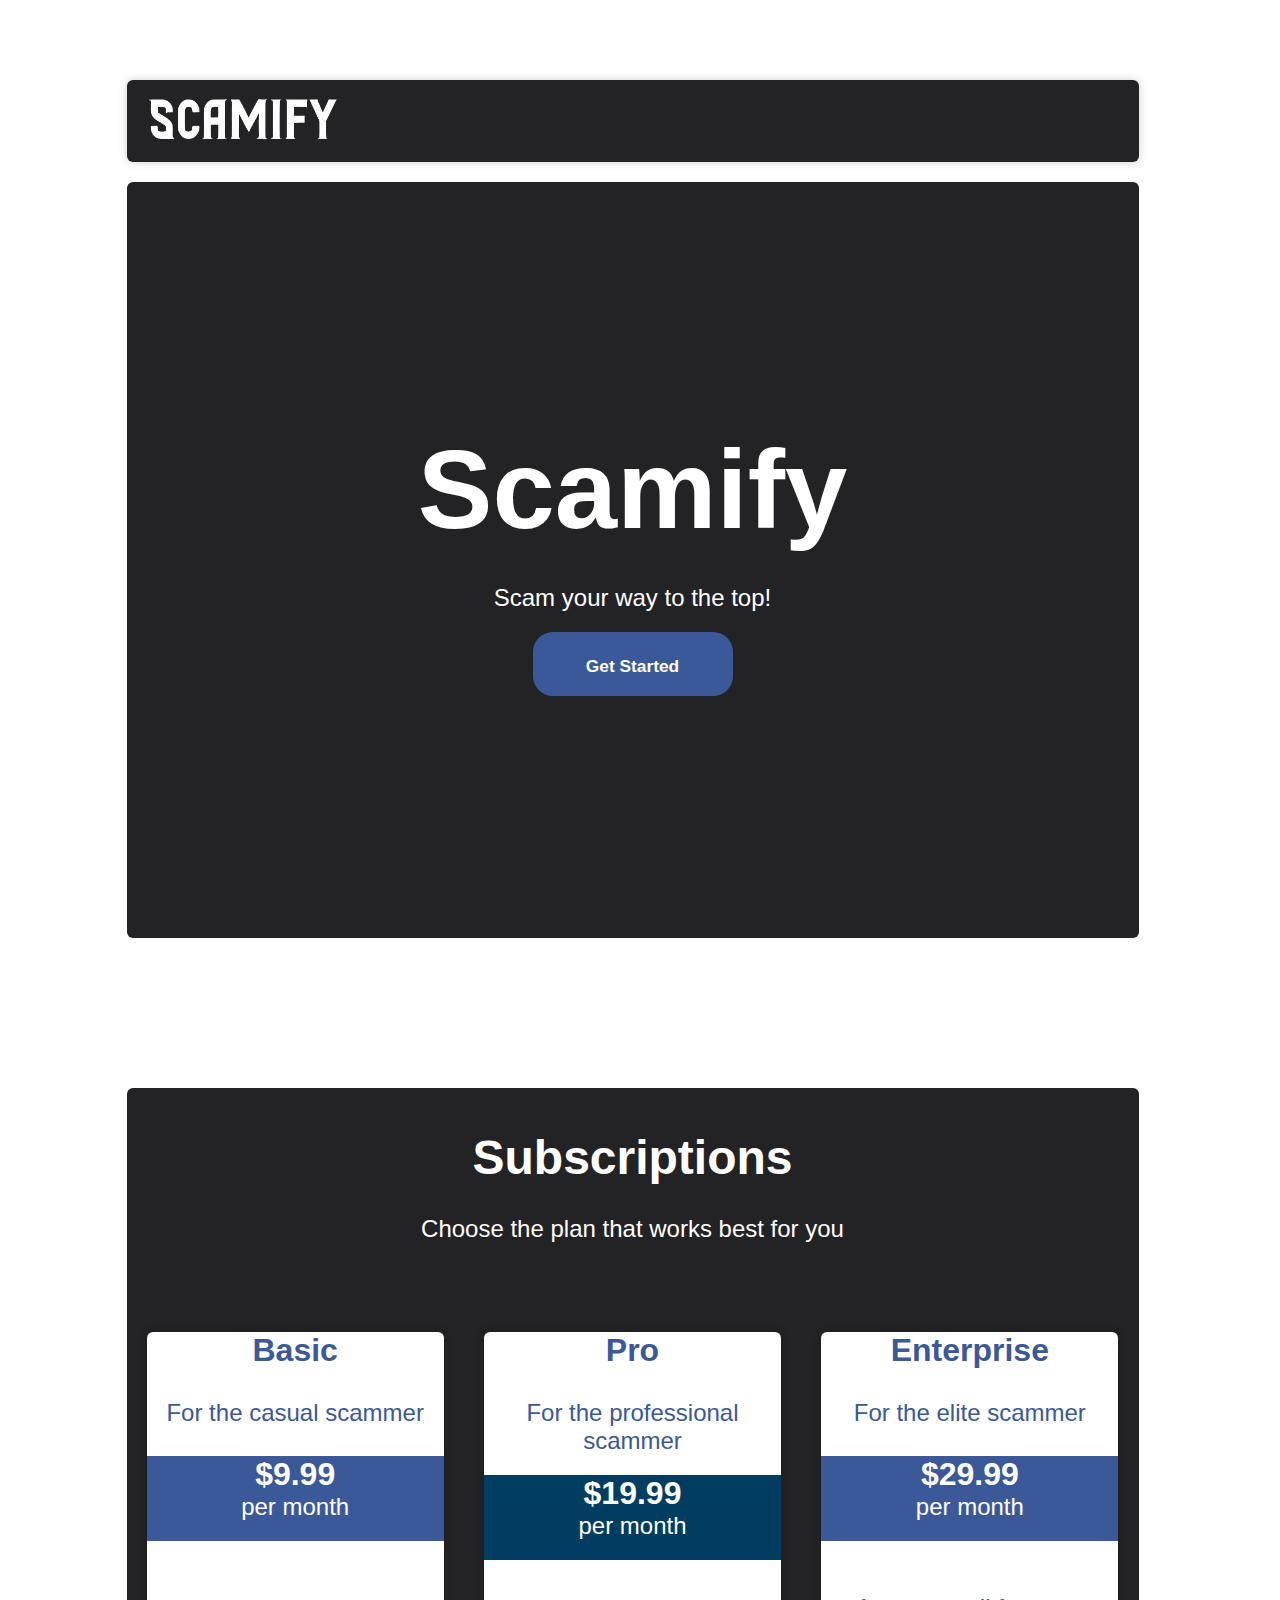
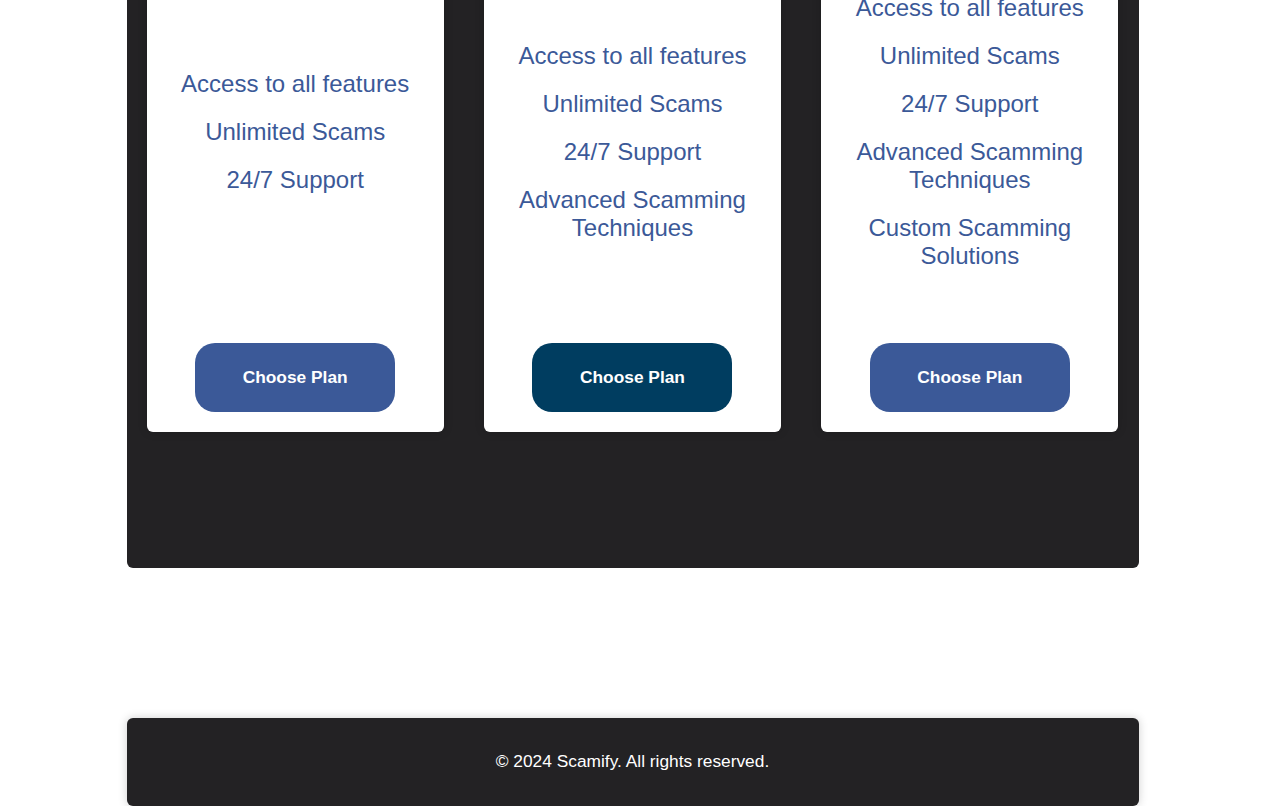
==== commit e6f30e26: "okok" ====
--- a/index.html
+++ b/index.html
@@ -13,116 +13,11 @@
         <nav>
           <!-- START: Logo Container -->
           <div class="logo">
-            <a href="#" class="icon-logo">
-              <img href="index.html" src="logo_size4.png" alt="logo" />
+            <a href="./index.html" class="icon-logo">
+              <img src="logo_size4.png" alt="logo" />
             </a>
           </div>
           <!-- END: Logo Container -->
-
-          <!-- START: Dropdown Container -->
-          <div class="dropdown-container">
-            <details class="dropdown right">
-              <summary class="avatar">
-                <img
-                  src="https://gravatar.com/avatar/00000000000000000000000000000000?d=mp"
-                />
-              </summary>
-              <ul>
-                <!-- User details area w/ gray bg -->
-                <li>
-                  <p>
-                    <span class="block bold">Jane Doe</span>
-                    <span class="block italic">jane@example.com</span>
-                  </p>
-                </li>
-                <!-- Menu links -->
-                <li>
-                  <a href="../account.html">
-                    <svg
-                      xmlns="http://www.w3.org/2000/svg"
-                      width="16"
-                      height="16"
-                      fill="currentColor"
-                      class="bi bi-person-circle"
-                      viewBox="0 0 16 16"
-                    >
-                      <path d="M11 6a3 3 0 1 1-6 0 3 3 0 0 1 6 0" />
-                      <path
-                        fill-rule="evenodd"
-                        d="M0 8a8 8 0 1 1 16 0A8 8 0 0 1 0 8m8-7a7 7 0 0 0-5.468 11.37C3.242 11.226 4.805 10 8 10s4.757 1.225 5.468 2.37A7 7 0 0 0 8 1"
-                      />
-                    </svg>
-                    Account
-                  </a>
-                </li>
-                <li>
-                  <a href="#">
-                    <svg
-                      xmlns="http://www.w3.org/2000/svg"
-                      width="16"
-                      height="16"
-                      fill="currentColor"
-                      class="bi bi-gear"
-                      viewBox="0 0 16 16"
-                    >
-                      <path
-                        d="M8 4.754a3.246 3.246 0 1 0 0 6.492 3.246 3.246 0 0 0 0-6.492M5.754 8a2.246 2.246 0 1 1 4.492 0 2.246 2.246 0 0 1-4.492 0"
-                      />
-                      <path
-                        d="M9.796 1.343c-.527-1.79-3.065-1.79-3.592 0l-.094.319a.873.873 0 0 1-1.255.52l-.292-.16c-1.64-.892-3.433.902-2.54 2.541l.159.292a.873.873 0 0 1-.52 1.255l-.319.094c-1.79.527-1.79 3.065 0 3.592l.319.094a.873.873 0 0 1 .52 1.255l-.16.292c-.892 1.64.901 3.434 2.541 2.54l.292-.159a.873.873 0 0 1 1.255.52l.094.319c.527 1.79 3.065 1.79 3.592 0l.094-.319a.873.873 0 0 1 1.255-.52l.292.16c1.64.893 3.434-.902 2.54-2.541l-.159-.292a.873.873 0 0 1 .52-1.255l.319-.094c1.79-.527 1.79-3.065 0-3.592l-.319-.094a.873.873 0 0 1-.52-1.255l.16-.292c.893-1.64-.902-3.433-2.541-2.54l-.292.159a.873.873 0 0 1-1.255-.52zm-2.633.283c.246-.835 1.428-.835 1.674 0l.094.319a1.873 1.873 0 0 0 2.693 1.115l.291-.16c.764-.415 1.6.42 1.184 1.185l-.159.292a1.873 1.873 0 0 0 1.116 2.692l.318.094c.835.246.835 1.428 0 1.674l-.319.094a1.873 1.873 0 0 0-1.115 2.693l.16.291c.415.764-.42 1.6-1.185 1.184l-.291-.159a1.873 1.873 0 0 0-2.693 1.116l-.094.318c-.246.835-1.428.835-1.674 0l-.094-.319a1.873 1.873 0 0 0-2.692-1.115l-.292.16c-.764.415-1.6-.42-1.184-1.185l.159-.291A1.873 1.873 0 0 0 1.945 8.93l-.319-.094c-.835-.246-.835-1.428 0-1.674l.319-.094A1.873 1.873 0 0 0 3.06 4.377l-.16-.292c-.415-.764.42-1.6 1.185-1.184l.292.159a1.873 1.873 0 0 0 2.692-1.115z"
-                      />
-                    </svg>
-                    Settings
-                  </a>
-                </li>
-                <li>
-                  <a href="#">
-                    <svg
-                      xmlns="http://www.w3.org/2000/svg"
-                      width="16"
-                      height="16"
-                      fill="currentColor"
-                      class="bi bi-info-circle"
-                      viewBox="0 0 16 16"
-                    >
-                      <path
-                        d="M8 15A7 7 0 1 1 8 1a7 7 0 0 1 0 14m0 1A8 8 0 1 0 8 0a8 8 0 0 0 0 16"
-                      />
-                      <path
-                        d="m8.93 6.588-2.29.287-.082.38.45.083c.294.07.352.176.288.469l-.738 3.468c-.194.897.105 1.319.808 1.319.545 0 1.178-.252 1.465-.598l.088-.416c-.2.176-.492.246-.686.246-.275 0-.375-.193-.304-.533zM9 4.5a1 1 0 1 1-2 0 1 1 0 0 1 2 0"
-                      />
-                    </svg>
-                    Help
-                  </a>
-                </li>
-                <!-- Divider -->
-                <li class="divider"></li>
-                <li>
-                  <a href="#">
-                    <svg
-                      xmlns="http://www.w3.org/2000/svg"
-                      width="16"
-                      height="16"
-                      fill="currentColor"
-                      class="bi bi-box-arrow-right"
-                      viewBox="0 0 16 16"
-                    >
-                      <path
-                        fill-rule="evenodd"
-                        d="M10 12.5a.5.5 0 0 1-.5.5h-8a.5.5 0 0 1-.5-.5v-9a.5.5 0 0 1 .5-.5h8a.5.5 0 0 1 .5.5v2a.5.5 0 0 0 1 0v-2A1.5 1.5 0 0 0 9.5 2h-8A1.5 1.5 0 0 0 0 3.5v9A1.5 1.5 0 0 0 1.5 14h8a1.5 1.5 0 0 0 1.5-1.5v-2a.5.5 0 0 0-1 0z"
-                      />
-                      <path
-                        fill-rule="evenodd"
-                        d="M15.854 8.354a.5.5 0 0 0 0-.708l-3-3a.5.5 0 0 0-.708.708L14.293 7.5H5.5a.5.5 0 0 0 0 1h8.793l-2.147 2.146a.5.5 0 0 0 .708.708z"
-                      />
-                    </svg>
-                    Logout
-                  </a>
-                </li>
-              </ul>
-            </details>
-          </div>
-          <!-- END: Dropdown Container -->
         </nav>
       </article>
     </section>
@@ -214,6 +109,9 @@
     </section>
     <!-- END: Subscriptions Section -->
 
+    <footer>
+      <p>&copy; 2024 Scamify. All rights reserved.</p>
+    </footer>
     <!-- Go to Top Button -->
     <div id="goTopBtn" class="go-top-button" onclick="scrollToTop()">▲</div>
   </body>
--- a/style.css
+++ b/style.css
@@ -1,490 +1,509 @@
 * {
-    box-sizing: border-box;
-    scroll-behavior: smooth;
-  }
-  
-  html {
-    scrollbar-gutter: stable;
-  }
-  
-  body {
-    font-family: -apple-system, BlinkMacSystemFont, "Segoe UI", Roboto, Oxygen-Sans, Ubuntu, Cantarell, "Helvetica Neue", sans-serif;
-    padding: 60px 0;
-    margin: 0;
-    font-size: 13pt;
-    scrollbar-gutter: stable;
-  }
-  
-  a {
-    text-decoration: none;
-    color: #3b5998;
-    cursor: pointer;
-  }
-  
-  section {
-    width: 80%;
-    margin: 0 auto;
-  }
-  
-  section blockquote {
-    padding: 10px 15px;
-    border-radius: 6px;
-    background: #f2f2f2;
-    margin: 0 0 20px 0;
-    width: 100%;
-    border-left: 5px solid #3b5998;
-  }
-  
-  section article {
-    box-shadow: 0 0 10px #00000030;
-    border-radius: 6px;
-    margin: 20px 0;
-  }
-  
-  nav {
-    background: #232224;
-    display: flex;
-    align-items: center;
-    justify-content: space-between;
-    border-radius: 6px;
-  }
-  
-  nav .logo {
-    display: flex;
-    align-items: center;
-  }
-  
-  nav .logo a {
-    text-decoration: none;
-    color: #fff;
-    padding: 10px 15px;
-  }
-  
-  nav .logo a.icon-logo {
-    font-size: 1.5rem;
-    line-height: 1;
-    color: #3b5998;
-  }
-
-  nav .logo a.icon-logo img {
-    width: 202px;
-    height: 58px;
-  }
-  
-  .block {
-    display: block;
-  }
-  
-  .bold {
-    font-weight: bold;
-  }
-  
-  .italic {
-    font-style: italic;
-  }
-  
-  .dropdown-container {
-    display: inline-block;
-    padding: 10px;
-    margin-right: 10px;
-  }
-  
-  .dropdown-container .dropdown {
-    position: relative;
-  }
-  
-  .dropdown-container .dropdown[open] .with-down-arrow::after {
-    content: "\e5c7";
-  }
-  
-  .dropdown-container .dropdown[open] summary {
-    background: #ffffff10;
-  }
-  
-  .dropdown-container .dropdown summary {
-    list-style: none;
-    display: inline-block;
-    cursor: pointer;
-    border-radius: 6px;
-  }
-  
-  .dropdown-container .dropdown summary.avatar {
-    border-radius: 50px;
-  }
-  
-  .dropdown-container .dropdown summary.avatar img {
-    width: 40px;
-    height: 40px;
-    border-radius: 50px;
-    display: inline-block;
-    margin: 0;
-  }
-  
-  .dropdown-container .dropdown summary.with-down-arrow {
-    display: inline-flex;
-    padding: 5px;
-    align-items: center;
-    color: #fff;
-    line-height: 1;
-  }
-  
-  .dropdown-container .dropdown summary.with-down-arrow::after {
-    content: "\e5c5";
-    font-family: "Material Symbols Outlined";
-    font-weight: normal;
-    font-style: normal;
-    font-size: 1.5rem;
-    line-height: 1;
-    letter-spacing: normal;
-    text-transform: none;
-    display: inline-block;
-    white-space: nowrap;
-    word-wrap: normal;
-    direction: ltr;
-    -webkit-font-smoothing: antialiased;
-  }
-  
-  .dropdown-container .dropdown.left ul {
-    left: 0;
-  }
-  
-  .dropdown-container .dropdown.right ul {
-    right: 0;
-  }
-  
-  .dropdown-container .dropdown ul {
-    padding: 0;
-    margin: 0;
-    box-shadow: 0 0 10px #00000030;
-    min-width: max-content;
-    position: absolute;
-    top: 100%;
-    border-radius: 10px;
-    background-color: #fff;
-    z-index: 2;
-  }
-  
-  .dropdown-container .dropdown ul li {
-    list-style-type: none;
-    display: block;
-  }
-  
-  .dropdown-container .dropdown ul li:first-of-type {
-    border: none;
-    background-color: #f2f2f2;
-  }
-  
-  .dropdown-container .dropdown ul li p {
-    padding: 10px 15px;
-    margin: 0;
-  }
-  
-  .dropdown-container .dropdown ul li a {
-    display: flex;
-    align-items: center;
-    justify-content: flex-start;
-    padding: 10px 15px;
-    text-decoration: none;
-    line-height: 1;
-    color: #333;
-  }
-  
-  .dropdown-container .dropdown ul li a:hover {
-    color: #3b5998;
-  }
-  
-  .dropdown-container .dropdown ul li:first-of-type {
-    border-radius: 10px 10px 0 0;
-  }
-  
-  .dropdown-container .dropdown ul li:last-of-type {
-    border-radius: 0 0 10px 10px;
-  }
-  
-  .dropdown-container .dropdown ul li.divider {
-    border: none;
-    border-bottom: 1px solid #333;
-  }
-  
-  .dropdown-container .dropdown ul li.divider ~ li {
-    border: none;
-  }
-  
-  .dropdown-container .dropdown ul li a svg {
-    margin-right: 5px;
-  }
-
-  section.hero {
-    width: 80%;
-    height: 84vh;
-    text-align: center;
-    margin-bottom: 150px;
-    background-color: #232224;
-    border-radius: 6px;
-  }
-
-  section.hero_account {
-    width: 80%;
-    height: 200vh;
-    text-align: center;
-    margin-bottom: 150px;
-    background-color: #232224;
-    border-radius: 6px;
-  }
-
-  .hero-title {
-    display: flex;
-    flex-direction: column;
-    justify-content: center;
-    align-items: center;
-    height: 100%;
-  }
-
-  .hero-title_account {
-    display: flex;
-    flex-direction: column;
-    justify-content: center;
-    align-items: center;
-    height: 20%;
-  }
-
-  .hero-title h1, .hero-title_account h1 {
-    font-size: 7rem;
-    color: #fff;
-    margin: 0 0 30px 0;
-    padding: 0;
-  }
-
-  .hero-title p {
-    font-size: 1.5rem;
-    color: #fff;
-    margin: 0 0 20px 0;
-    padding: 0;
-  }
-
-  .hero-button {
-    height: 64px;
-    font: normal normal 700 1em/4em Arial,sans-serif;
-    overflow: hidden;
-    width: 200px;
-    background-color: #3b5998;
-    border-radius: 20px;
-  }
-
-  .hero-button:hover {
-    background-color: #003D60;
-  }
-
-  .hero-button a {
-    color: white;
-    text-decoration: none;
-    text-align: center;
-    display: block;
-  }
-
-  .hero-button a:hover {
-    text-decoration: none;
-  }
-
-  .hero-button .first-link {
-    margin-top: 0em;
-  }
-
-  .hero-button, .first-link {
-    -webkit-transition: 0.3s;
-    -moz-transition: 0.3s;
-    -ms-transition: 0.3s;
-    -o-transition: 0.3s;
-    transition: 0.3s;
-  }
-
-  .hero-button:hover .first-link {
-    margin-top: -4em;
-  }
-
-  section.subscriptions {
-    width: 80%;
-    height: 120vh;
-    text-align: center;
-    background-color: #232224;
-    border-radius: 6px;
-  }
-
-  section.subscriptions div.subscription-title {
-    display: flex;
-    flex-direction: column;
-    justify-content: center;
-    align-items: center;
-    height: 20%;
-  }
-
-  section.subscriptions div.subscription-title h2 {
-    font-size: 3rem;
-    color: #fff;
-    margin: 0 0 30px 0;
-    padding: 0;
-  }
-
-  section.subscriptions div.subscription-title p {
-    font-size: 1.5rem;
-    color: #fff;
-    margin: 0 0 20px 0;
-    padding: 0;
-  }
-
-  section.subscriptions div.subscription-cards {
-    display: flex;
-    justify-content: space-around;
-    align-items: center;
-    margin: 0 auto;
-    height: 70%;
-  }
-
-  section.subscriptions div.subscription-cards div.card {
-    display: flex;
-    flex-direction: column;
-    justify-content: space-between;
-    align-items: center;
-    width: 300px;
-    height: 700px;
-    background-color: #fff;
-    border-radius: 6px;
-    margin: 0 20px;
-    box-shadow: 0 0 10px #00000030;
-  }
-
-  section.subscriptions div.subscription-cards div.card div.card-title {
-    display: flex;
-    flex-direction: column;
-    justify-content: center;
-    align-items: center;
-  }
-
-  section.subscriptions div.subscription-cards div.card div.card-title h3 {
-    font-size: 2rem;
-    color: #3b5998;
-    margin: 0 0 30px 0;
-    padding: 0;
-  }
-
-  section.subscriptions div.subscription-cards div.card div.card-title p {
-    font-size: 1.5rem;
-    color: #3b5998;
-    margin: 0 0 20px 0;
-    padding: 0;
-  }
-
-  section.subscriptions div.subscription-cards div.card div.card-price {
-    display: flex;
-    flex-direction: column;
-    justify-content: center;
-    align-items: center;
-    width: 100%;
-  }
-
-  section.subscriptions div.subscription-cards div.card div.card-price h4 {
-    font-size: 2rem;
-    color: #fff;
-    margin: 0;
-    padding: 0;
-  }
-
-  section.subscriptions div.subscription-cards div.card div.card-price p {
-    font-size: 1.5rem;
-    color: #fff;
-    margin: 0 0 20px 0;
-    padding: 0;
-  }
-
-  section.subscriptions div.subscription-cards div.card div.card-features {
-    display: flex;
-    flex-direction: column;
-    justify-content: center;
-    align-items: center;
-    height: 55%;
-  }
-
-  section.subscriptions div.subscription-cards div.card div.card-features ul {
-    list-style: none;
-    padding: 0;
-    margin: 0;
-  }
-
-  section.subscriptions div.subscription-cards div.card div.card-features ul li {
-    font-size: 1.5rem;
-    color: #3b5998;
-    margin: 0 0 20px 0;
-    padding: 0;
-  }
-
-  section.subscriptions div.subscription-cards div.card div.card-button {
-    font: normal normal 700 1em/4em Arial,sans-serif;
-    overflow: hidden;
-    width: 200px;
-    background-color: #3b5998;
-    border-radius: 20px;
-    margin-bottom: 20px;
-    transition: 0.3s;
-  }
-
-  section.subscriptions div.subscription-cards div.card div.basic {
-    background-color: #3b5998;
-  }
-
-  section.subscriptions div.subscription-cards div.card div.pro {
-    background-color: #003D60;
-  }
-
-  section.subscriptions div.subscription-cards div.card div.enterprise {
-    background-color: #3b5998;
-  }
-
-  section.subscriptions div.subscription-cards div.card div.card-button:hover, div.basic {
-    background-color: #003D60;
-  }
-
-  section.subscriptions div.subscription-cards div.card div.card-button:hover, div.pro {
-    background-color: #3b5998;
-  }
-
-  section.subscriptions div.subscription-cards div.card div.card-button:hover, div.enterprise {
-    background-color: #003D60;
-  }
-
-  section.subscriptions div.subscription-cards div.card div.card-button a {
-    color: white;
-    text-decoration: none;
-    text-align: center;
-    display: block;
-  }
-  
-  .go-top-button {
-    display: block; /* Show the button as a block element */
-    position: fixed; /* Fixed/sticky position */
-    bottom: 20px; /* Place the button at the bottom of the page */
-    right: 30px; /* Place the button 30px from the right */
-    z-index: 99; /* Make sure it does not overlap */
-    width: 54px; /* Set a specific width */
-    border: none; /* Remove borders */
-    outline: none; /* Remove outline */
-    background-color: #3b5998; /* Set a background color */
-    color: white; /* Text color */
-    cursor: pointer; /* Add a mouse pointer on hover */
-    padding: 15px; /* Some padding */
-    border-radius: 10px; /* Rounded corners */
-    font-size: 18px; /* Increase font size */
-    text-align: center; /* Center text */
-    opacity: 0; /* Initially invisible */
-    transition: opacity 0.5s, visibility 0.5s; /* Smooth transition for visibility and opacity */
-    visibility: hidden; /* Initially hidden */
-  }
-  
-  .go-top-button.show {
-    opacity: 1; /* Fully visible */
-    visibility: visible; /* Ensure the button is visible */
-  }
-  
-  .go-top-button:hover {
-    background-color: #555; /* Add a dark-grey background on hover */
-  }
-  +  box-sizing: border-box;
+  scroll-behavior: smooth;
+}
+
+html {
+  scrollbar-gutter: stable;
+}
+
+body {
+  font-family: -apple-system, BlinkMacSystemFont, "Segoe UI", Roboto,
+    Oxygen-Sans, Ubuntu, Cantarell, "Helvetica Neue", sans-serif;
+  padding: 60px 0 0 0;
+  margin: 0;
+  font-size: 13pt;
+  scrollbar-gutter: stable;
+}
+
+a {
+  text-decoration: none;
+  color: #3b5998;
+  cursor: pointer;
+}
+
+section {
+  width: 80%;
+  margin: 0 auto;
+}
+
+section blockquote {
+  padding: 10px 15px;
+  border-radius: 6px;
+  background: #f2f2f2;
+  margin: 0 0 20px 0;
+  width: 100%;
+  border-left: 5px solid #3b5998;
+}
+
+section article {
+  box-shadow: 0 0 10px #00000030;
+  border-radius: 6px;
+  margin: 20px 0;
+}
+
+nav {
+  background: #232224;
+  display: flex;
+  align-items: center;
+  justify-content: space-between;
+  border-radius: 6px;
+}
+
+nav .logo {
+  display: flex;
+  align-items: center;
+}
+
+nav .logo a {
+  text-decoration: none;
+  color: #fff;
+  padding: 10px 15px;
+}
+
+nav .logo a.icon-logo {
+  font-size: 1.5rem;
+  line-height: 1;
+  color: #3b5998;
+}
+
+nav .logo a.icon-logo img {
+  width: 202px;
+  height: 58px;
+}
+
+.block {
+  display: block;
+}
+
+.bold {
+  font-weight: bold;
+}
+
+.italic {
+  font-style: italic;
+}
+
+.dropdown-container {
+  display: inline-block;
+  padding: 10px;
+  margin-right: 10px;
+}
+
+.dropdown-container .dropdown {
+  position: relative;
+}
+
+.dropdown-container .dropdown[open] .with-down-arrow::after {
+  content: "\e5c7";
+}
+
+.dropdown-container .dropdown[open] summary {
+  background: #ffffff10;
+}
+
+.dropdown-container .dropdown summary {
+  list-style: none;
+  display: inline-block;
+  cursor: pointer;
+  border-radius: 6px;
+}
+
+.dropdown-container .dropdown summary.avatar {
+  border-radius: 50px;
+}
+
+.dropdown-container .dropdown summary.avatar img {
+  width: 40px;
+  height: 40px;
+  border-radius: 50px;
+  display: inline-block;
+  margin: 0;
+}
+
+.dropdown-container .dropdown summary.with-down-arrow {
+  display: inline-flex;
+  padding: 5px;
+  align-items: center;
+  color: #fff;
+  line-height: 1;
+}
+
+.dropdown-container .dropdown summary.with-down-arrow::after {
+  content: "\e5c5";
+  font-family: "Material Symbols Outlined";
+  font-weight: normal;
+  font-style: normal;
+  font-size: 1.5rem;
+  line-height: 1;
+  letter-spacing: normal;
+  text-transform: none;
+  display: inline-block;
+  white-space: nowrap;
+  word-wrap: normal;
+  direction: ltr;
+  -webkit-font-smoothing: antialiased;
+}
+
+.dropdown-container .dropdown.left ul {
+  left: 0;
+}
+
+.dropdown-container .dropdown.right ul {
+  right: 0;
+}
+
+.dropdown-container .dropdown ul {
+  padding: 0;
+  margin: 0;
+  box-shadow: 0 0 10px #00000030;
+  min-width: max-content;
+  position: absolute;
+  top: 100%;
+  border-radius: 10px;
+  background-color: #fff;
+  z-index: 2;
+}
+
+.dropdown-container .dropdown ul li {
+  list-style-type: none;
+  display: block;
+}
+
+.dropdown-container .dropdown ul li:first-of-type {
+  border: none;
+  background-color: #f2f2f2;
+}
+
+.dropdown-container .dropdown ul li p {
+  padding: 10px 15px;
+  margin: 0;
+}
+
+.dropdown-container .dropdown ul li a {
+  display: flex;
+  align-items: center;
+  justify-content: flex-start;
+  padding: 10px 15px;
+  text-decoration: none;
+  line-height: 1;
+  color: #333;
+}
+
+.dropdown-container .dropdown ul li a:hover {
+  color: #3b5998;
+}
+
+.dropdown-container .dropdown ul li:first-of-type {
+  border-radius: 10px 10px 0 0;
+}
+
+.dropdown-container .dropdown ul li:last-of-type {
+  border-radius: 0 0 10px 10px;
+}
+
+.dropdown-container .dropdown ul li.divider {
+  border: none;
+  border-bottom: 1px solid #333;
+}
+
+.dropdown-container .dropdown ul li.divider ~ li {
+  border: none;
+}
+
+.dropdown-container .dropdown ul li a svg {
+  margin-right: 5px;
+}
+
+section.hero {
+  width: 80%;
+  height: 84vh;
+  text-align: center;
+  margin-bottom: 150px;
+  background-color: #232224;
+  border-radius: 6px;
+}
+
+section.hero_account {
+  width: 80%;
+  height: 200vh;
+  text-align: center;
+  margin-bottom: 150px;
+  background-color: #232224;
+  border-radius: 6px;
+}
+
+.hero-title {
+  display: flex;
+  flex-direction: column;
+  justify-content: center;
+  align-items: center;
+  height: 100%;
+}
+
+.hero-title_account {
+  display: flex;
+  flex-direction: column;
+  justify-content: center;
+  align-items: center;
+  height: 20%;
+}
+
+.hero-title h1,
+.hero-title_account h1 {
+  font-size: 7rem;
+  color: #fff;
+  margin: 0 0 30px 0;
+  padding: 0;
+}
+
+.hero-title p {
+  font-size: 1.5rem;
+  color: #fff;
+  margin: 0 0 20px 0;
+  padding: 0;
+}
+
+.hero-button {
+  height: 64px;
+  font: normal normal 700 1em/4em Arial, sans-serif;
+  overflow: hidden;
+  width: 200px;
+  background-color: #3b5998;
+  border-radius: 20px;
+}
+
+.hero-button:hover {
+  background-color: #003d60;
+}
+
+.hero-button a {
+  color: white;
+  text-decoration: none;
+  text-align: center;
+  display: block;
+}
+
+.hero-button a:hover {
+  text-decoration: none;
+}
+
+.hero-button .first-link {
+  margin-top: 0em;
+}
+
+.hero-button,
+.first-link {
+  -webkit-transition: 0.3s;
+  -moz-transition: 0.3s;
+  -ms-transition: 0.3s;
+  -o-transition: 0.3s;
+  transition: 0.3s;
+}
+
+.hero-button:hover .first-link {
+  margin-top: -4em;
+}
+
+section.subscriptions {
+  width: 80%;
+  height: 120vh;
+  text-align: center;
+  background-color: #232224;
+  border-radius: 6px;
+  margin-bottom: 150px;
+}
+
+section.subscriptions div.subscription-title {
+  display: flex;
+  flex-direction: column;
+  justify-content: center;
+  align-items: center;
+  height: 20%;
+}
+
+section.subscriptions div.subscription-title h2 {
+  font-size: 3rem;
+  color: #fff;
+  margin: 0 0 30px 0;
+  padding: 0;
+}
+
+section.subscriptions div.subscription-title p {
+  font-size: 1.5rem;
+  color: #fff;
+  margin: 0 0 20px 0;
+  padding: 0;
+}
+
+section.subscriptions div.subscription-cards {
+  display: flex;
+  justify-content: space-around;
+  align-items: center;
+  margin: 0 auto;
+  height: 70%;
+}
+
+section.subscriptions div.subscription-cards div.card {
+  display: flex;
+  flex-direction: column;
+  justify-content: space-between;
+  align-items: center;
+  width: 300px;
+  height: 700px;
+  background-color: #fff;
+  border-radius: 6px;
+  margin: 0 20px;
+  box-shadow: 0 0 10px #00000030;
+}
+
+section.subscriptions div.subscription-cards div.card div.card-title {
+  display: flex;
+  flex-direction: column;
+  justify-content: center;
+  align-items: center;
+}
+
+section.subscriptions div.subscription-cards div.card div.card-title h3 {
+  font-size: 2rem;
+  color: #3b5998;
+  margin: 0 0 30px 0;
+  padding: 0;
+}
+
+section.subscriptions div.subscription-cards div.card div.card-title p {
+  font-size: 1.5rem;
+  color: #3b5998;
+  margin: 0 0 20px 0;
+  padding: 0;
+}
+
+section.subscriptions div.subscription-cards div.card div.card-price {
+  display: flex;
+  flex-direction: column;
+  justify-content: center;
+  align-items: center;
+  width: 100%;
+}
+
+section.subscriptions div.subscription-cards div.card div.card-price h4 {
+  font-size: 2rem;
+  color: #fff;
+  margin: 0;
+  padding: 0;
+}
+
+section.subscriptions div.subscription-cards div.card div.card-price p {
+  font-size: 1.5rem;
+  color: #fff;
+  margin: 0 0 20px 0;
+  padding: 0;
+}
+
+section.subscriptions div.subscription-cards div.card div.card-features {
+  display: flex;
+  flex-direction: column;
+  justify-content: center;
+  align-items: center;
+  height: 55%;
+}
+
+section.subscriptions div.subscription-cards div.card div.card-features ul {
+  list-style: none;
+  padding: 0;
+  margin: 0;
+}
+
+section.subscriptions div.subscription-cards div.card div.card-features ul li {
+  font-size: 1.5rem;
+  color: #3b5998;
+  margin: 0 0 20px 0;
+  padding: 0;
+}
+
+section.subscriptions div.subscription-cards div.card div.card-button {
+  font: normal normal 700 1em/4em Arial, sans-serif;
+  overflow: hidden;
+  width: 200px;
+  background-color: #3b5998;
+  border-radius: 20px;
+  margin-bottom: 20px;
+  transition: 0.3s;
+}
+
+section.subscriptions div.subscription-cards div.card div.basic {
+  background-color: #3b5998;
+}
+
+section.subscriptions div.subscription-cards div.card div.pro {
+  background-color: #003d60;
+}
+
+section.subscriptions div.subscription-cards div.card div.enterprise {
+  background-color: #3b5998;
+}
+
+section.subscriptions div.subscription-cards div.card div.card-button:hover,
+div.basic {
+  background-color: #003d60;
+}
+
+section.subscriptions div.subscription-cards div.card div.card-button:hover,
+div.pro {
+  background-color: #3b5998;
+}
+
+section.subscriptions div.subscription-cards div.card div.card-button:hover,
+div.enterprise {
+  background-color: #003d60;
+}
+
+section.subscriptions div.subscription-cards div.card div.card-button a {
+  color: white;
+  text-decoration: none;
+  text-align: center;
+  display: block;
+}
+
+.go-top-button {
+  display: block; /* Show the button as a block element */
+  position: fixed; /* Fixed/sticky position */
+  bottom: 20px; /* Place the button at the bottom of the page */
+  right: 30px; /* Place the button 30px from the right */
+  z-index: 99; /* Make sure it does not overlap */
+  width: 54px; /* Set a specific width */
+  border: none; /* Remove borders */
+  outline: none; /* Remove outline */
+  background-color: #3b5998; /* Set a background color */
+  color: white; /* Text color */
+  cursor: pointer; /* Add a mouse pointer on hover */
+  padding: 15px; /* Some padding */
+  border-radius: 10px; /* Rounded corners */
+  font-size: 18px; /* Increase font size */
+  text-align: center; /* Center text */
+  opacity: 0; /* Initially invisible */
+  transition: opacity 0.5s, visibility 0.5s; /* Smooth transition for visibility and opacity */
+  visibility: hidden; /* Initially hidden */
+}
+
+.go-top-button.show {
+  opacity: 1; /* Fully visible */
+  visibility: visible; /* Ensure the button is visible */
+}
+
+.go-top-button:hover {
+  background-color: #555; /* Add a dark-grey background on hover */
+}
+
+footer {
+  margin: 0 auto;
+  text-align: center;
+  padding: 1rem 0;
+  width: 80%;
+  border-radius: 6px;
+  box-shadow: 0 0 10px #00000030;
+  background: #232224;
+  color: #fff;
+  position: relative;
+  bottom: 0;
+}
